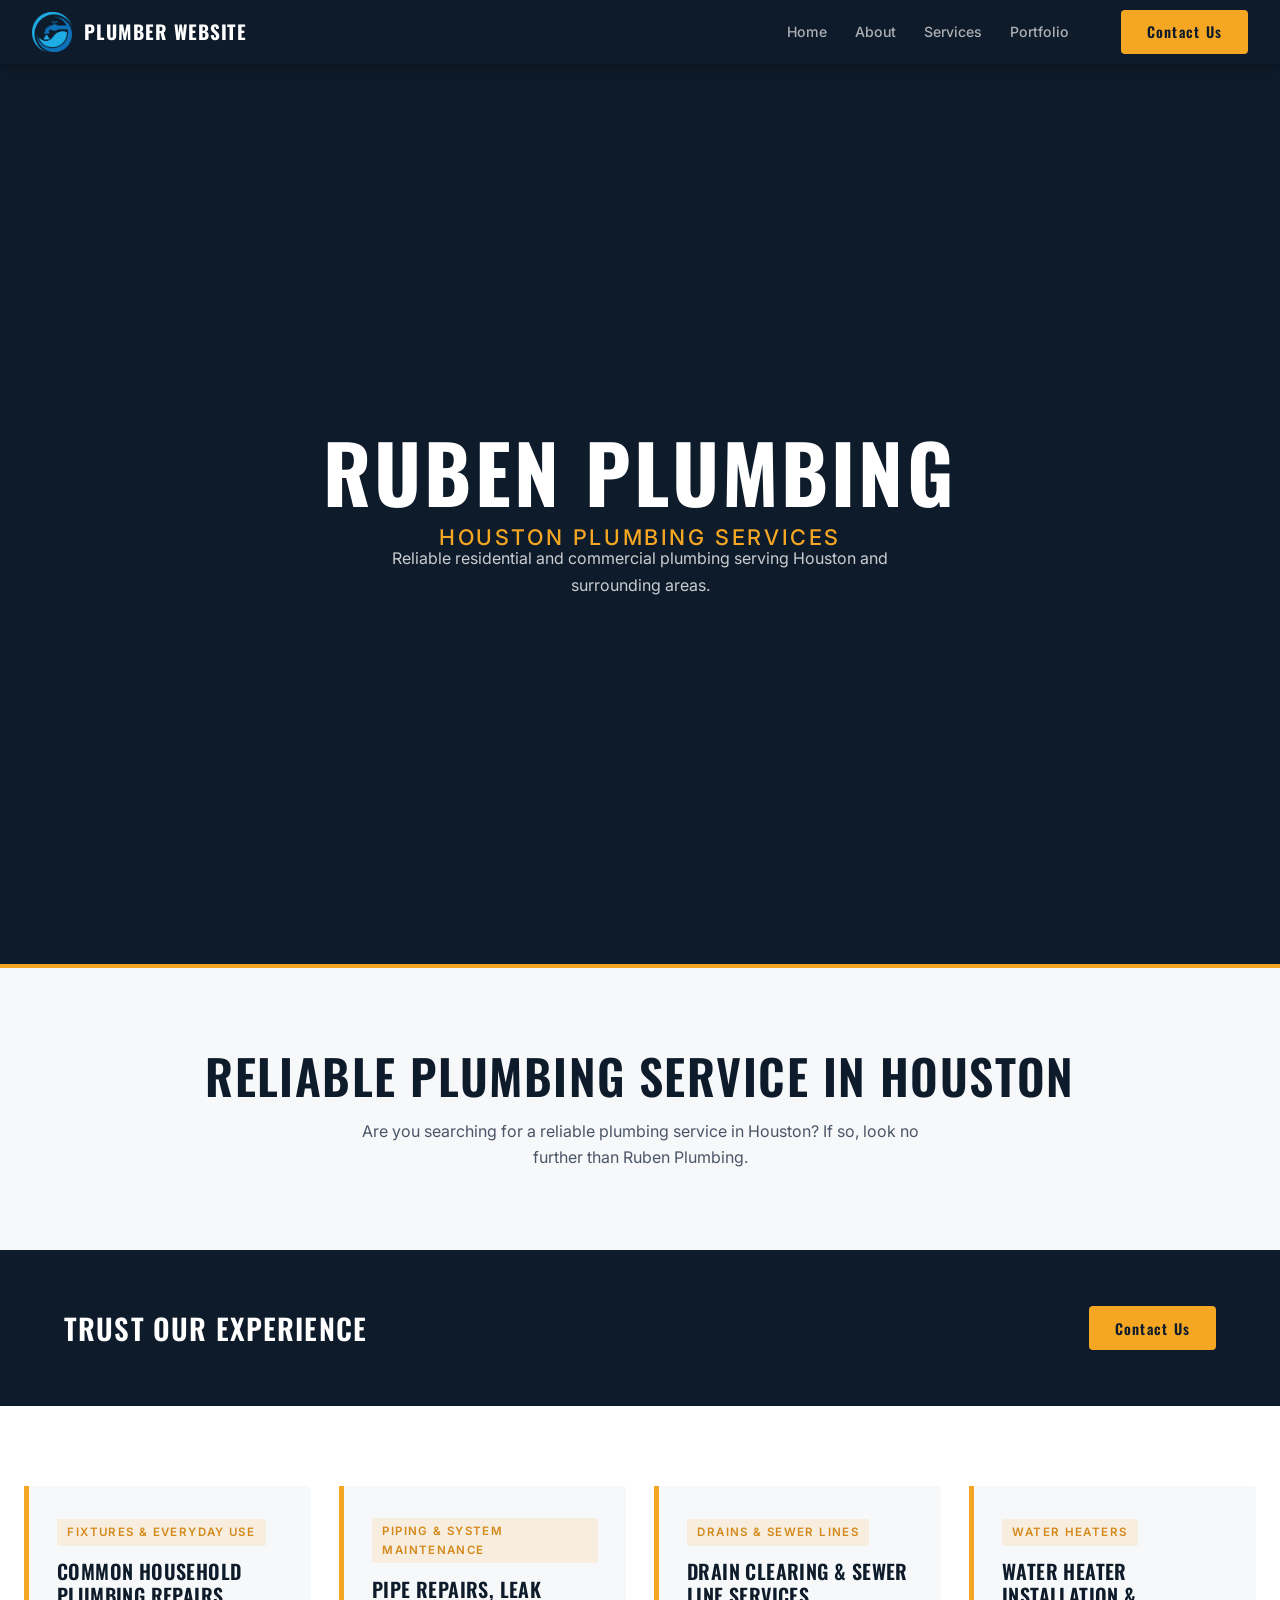
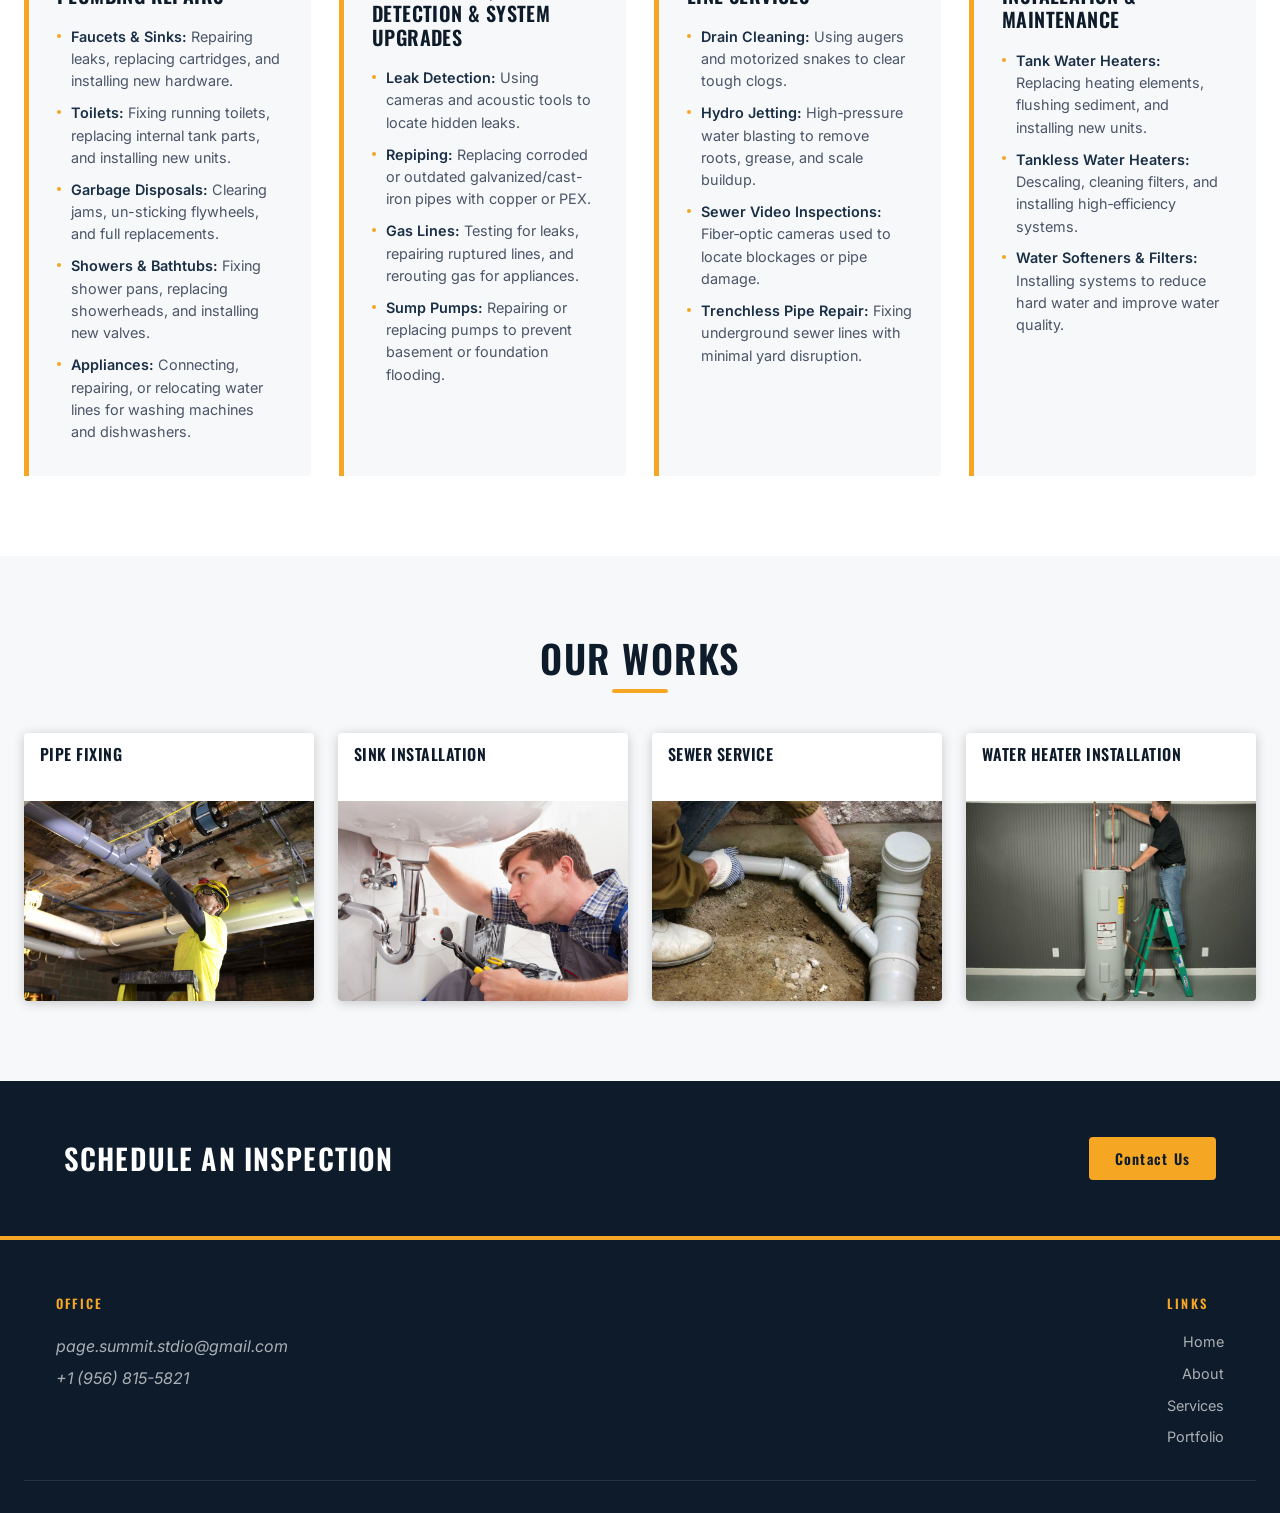
==== index.html @ 59fcc461 "Finalized demo" ====
<!DOCTYPE html>
<html lang="en-US">
  <head>
    <title>Plumbing Website</title>
    <link rel="icon" type="image/x-icon" href="/Resources/images/plumbing_website_logo/plumbing-logo.png">
    <link rel="stylesheet" type="text/css" href="/Resources/css/style.css"/>
    <meta charset="UTF-8"/>
    <meta name="viewport" content="width=device-width, initial-scale=1.0"/>
    <meta name="description" content="A plumber with years of experience capable of getting lots of jobs done.">
    <meta name="author" content="Page Summit"/>
    <meta name="keywords" content="Business, Construction, Plumbing, Repair, Maintenance, Remodeling, Issues, Tools, Handyman, Houston, Texas, United States">
  </head>

  <body>
    <!-- Include a Spanish language change at the top of the page. -->
    <header class="nav-bar">
      <a href="/" class="left-nav">
        <img src="/Resources/images/plumbing_website_logo/plumbing-logo.png" id="logo" alt="Plumber Website Logo"/>
        <strong class="page-title">Plumber Website</strong>
      </a>

      <nav class="nav-container" id="nav-menu">
        <ul class="center-nav">
          <li class="nav-links"><a href="/#home">Home</a></li>
          <li class="nav-links"><a href="/#about">About</a></li>
          <li class="nav-links"><a href="/#services">Services</a></li>
          <li class="nav-links"><a href="/#portfolio">Portfolio</a></li>
        </ul>

        <div class="right-nav">
          <a href="/templates/contact.html" class="contact-button" target="_blank">Contact Us</a>
        </div>
      </nav>
      
      <button id="phone-nav-btn">☰</button>
    </header>

    <div id="home"></div>

    <main>
      <section class="hero-title-section" id="home">
        <div class="hero-title-section-wrap">
          <h1>RUBEN PLUMBING</h1>
          <h2>Houston Plumbing Services</h2>
          <p>Reliable residential and commercial plumbing serving Houston and surrounding areas.</p>
        </div>
      </section>

      <section class="appeal-section" id="about">
        <div class="appeal-section-wrap">
          <h2>Reliable Plumbing Service in Houston</h2>
          <p>Are you searching for a reliable plumbing service in Houston? If so, look no further than Ruben Plumbing.</p>
        </div>
      </section>

      <section class="contact-section">
        <div class="contact-section-wrap">
          <h3>Trust Our Experience</h3>
          <a href="/templates/contact.html" class="contact-button" target="_blank">Contact Us</a>
        </div>
      </section>

      <section class="services-section" id="services">
        <div class="services-section-wrap">
          <section class="service-card">
            <span>Fixtures & Everyday Use</span>
            <h2>Common Household Plumbing Repairs</h2>
            <ul>
              <li><strong>Faucets & Sinks:</strong> Repairing leaks, replacing cartridges, and installing new hardware.</li>
              <li><strong>Toilets:</strong> Fixing running toilets, replacing internal tank parts, and installing new units.</li>
              <li><strong>Garbage Disposals:</strong> Clearing jams, un-sticking flywheels, and full replacements.</li>
              <li><strong>Showers & Bathtubs:</strong> Fixing shower pans, replacing showerheads, and installing new valves.</li>
              <li><strong>Appliances:</strong> Connecting, repairing, or relocating water lines for washing machines and dishwashers.</li>
            </ul>
          </section>

          <section class="service-card">
            <span>Piping & System Maintenance</span>
            <h2>Pipe Repairs, Leak Detection & System Upgrades</h2>
            <ul>
              <li><strong>Leak Detection:</strong> Using cameras and acoustic tools to locate hidden leaks.</li>
              <li><strong>Repiping:</strong> Replacing corroded or outdated galvanized/cast-iron pipes with copper or PEX.</li>
              <li><strong>Gas Lines:</strong> Testing for leaks, repairing ruptured lines, and rerouting gas for appliances.</li>
              <li><strong>Sump Pumps:</strong> Repairing or replacing pumps to prevent basement or foundation flooding.</li>
            </ul>
          </section>

          <section class="service-card">
            <span>Drains & Sewer Lines</span>
            <h2>Drain Clearing & Sewer Line Services</h2>
            <ul>
              <li><strong>Drain Cleaning:</strong> Using augers and motorized snakes to clear tough clogs.</li>
              <li><strong>Hydro Jetting:</strong> High‑pressure water blasting to remove roots, grease, and scale buildup.</li>
              <li><strong>Sewer Video Inspections:</strong> Fiber‑optic cameras used to locate blockages or pipe damage.</li>
              <li><strong>Trenchless Pipe Repair:</strong> Fixing underground sewer lines with minimal yard disruption.</li>
            </ul>
          </section>

          <section class="service-card">
            <span>Water Heaters</span>
            <h2>Water Heater Installation & Maintenance</h2>
            <ul>
              <li><strong>Tank Water Heaters:</strong> Replacing heating elements, flushing sediment, and installing new units.</li>
              <li><strong>Tankless Water Heaters:</strong> Descaling, cleaning filters, and installing high‑efficiency systems.</li>
              <li><strong>Water Softeners & Filters:</strong> Installing systems to reduce hard water and improve water quality.</li>
            </ul>
          </section>
        </div>
      </section>

      <section class="portfolio-section" id="portfolio">
        <div class="portfolio-section-wrap">
          <!-- Images and Descriptions to to added-->
          <h2>Our Works</h2>
          <section class="work-card">
            <div>
              <h3>Pipe Fixing</h3>
              <p></p>
              <img src="/Resources/images/works/pipe_fixing.jpg">
            </div>

            <div>
              <h3>Sink Installation</h3>
              <p></p>
              <img src="/Resources/images/works/sink_installation.png">
            </div>
            
            <div>
              <h3>Sewer Service</h3>
              <p></p>
              <img src="/Resources/images/works/sewer-service.png">
            </div>

            <div>
              <h3>Water Heater Installation</h3>
              <p></p>
              <img src="/Resources/images/works/water-heater-installation.png">
            </div>
          </section>
        </div>
      </section>

      <section class="contact-section">
        <div class="contact-section-wrap">
          <h3>Schedule an inspection</h3>
          <a href="/templates/contact.html" class="contact-button" target="_blank">Contact Us</a>
        </div>
      </section>
    </main>

    <footer class="footer-section"> <!-- Styles: width (viewport), background color, or border.-->
      <div class="footer-wrap"> <!-- Used strictly for layout (text, links, logos)-->
        <section class="office-footer-section">
          <div class="office-footer-section-wrap">
            <h4>Office</h4>
            <address>
              <a href="mailto:page.summit.stdio@gmail.com">page.summit.stdio@gmail.com</a><br />
              <a href="tel:+19568155821">+1 (956) 815-5821</a>
            </address>
          </div>
        </section>
        
        <section class="links-footer-section">
          <div class="links-footer-section-wrap">
            <h4>Links</h4>
            <ul>
              <li class="nav-links"><a href="/#home">Home</a></li>
              <li class="nav-links"><a href="/#about">About</a></li>
              <li class="nav-links"><a href="/#services">Services</a></li>
              <li class="nav-links"><a href="/#portfolio">Portfolio</a></li>
            </ul>
          </div>
        </section>
      </div>
    </footer>
    <script src="/Resources/js/script.js"></script>
  </body>
</html>
---- Resources/css/style.css ----
@import url('https://fonts.googleapis.com/css2?family=Oswald:wght@400;600;700&family=Inter:wght@400;500;600&display=swap');

*, *::before, *::after {
  box-sizing: border-box;
  margin: 0;
  padding: 0;
}

:root {
    --navy:       rgba(13, 27, 42, 1);
    --navy-mid:   rgba(26, 47, 69, 1);
    --amber:      rgba(245, 166, 35, 1);
    --amber-dark: rgba(212, 137, 26, 1);
    --slate:      rgba(74, 85, 104, 1);
    --slate-light:rgba(113, 128, 150, 1);
    --ash:        rgba(247, 248, 250, 1);
    --white:      rgba(255, 255, 255, 1);
    --border:     rgba(226, 232, 240, 1);
    
    --font-display: 'Oswald', sans-serif;
    --font-body:    'Inter', sans-serif;

    --section-pad: 5rem 1.5rem;
    --max-w: 1400px;

    --radius: 4px;

    /* Font Size*/
    --fs-h2: clamp(2rem, 4vw, 3rem);
    --fs-h3: 1.75rem;
    --fs-h4: 1.5rem;
    --fs-h5: 1.25rem;
    --fs-h6: 1rem;
    --fs-p: 1rem;
    --fs-small-text: 0.875rem;

    /*Font Weight*/
    --fw-regular: 400;
    --fw-medium: 500;
    --fw-semibold: 600;
    --fw-bold: 700;
    
    /*Line Heights*/
    --lh-body: 1.6;
    --lh-h1: 1.1;
    --lh-h2: 1.15;
    --lh-h3: 1.2;
    --lh-h4: 1.25;
    --lh-h5: 1.3;
    --lh-h6: 1.4;
    --lh-p: 1.6; 

    --logo-w: 2.5rem;
    --logo-h: 2.5rem;
}

/*
width: 100%;
max-width: 1200px;
*/

html {
    scroll-behavior: smooth;
}

body {
    font-family: var(--font-body);
    color: var(--slate);
    background: var(--white);
    line-height: var(--lh-body);
    -webkit-font-smoothing: antialiased;
}

img { 
    display: block; 
    max-width: 100%; 
}

a {
    text-decoration: none; 
    color: inherit; 
}

.inner {
  max-width: var(--max-w);
  margin: 0 auto;
  padding: 0 1.5rem;
}

.contact-button {
    display: inline-block;
    background-color: var(--amber);
    color: var(--navy);
    font-family: var(--font-display);
    font-size: 0.9rem;
    font-weight: 600;
    letter-spacing: 0.08rem;
    text-transform: capitalize;
    padding: 0.65rem 1.6rem;
    border-radius: var(--radius);
    transition: background 0.2s, transform 0.15s;
}

.contact-button:hover {
    background: var(--amber-dark);
    transform: translateY(-1px);
}

h1 {
    line-height: var(--lh-h1);
}

h2 {
    font-size: var(--fs-h2);
    line-height: var(--lh-h2);
}

h3 {
    font-size: var(--fs-h3);
    line-height: var(--lh-h3);
}

h4 {
    font-size: var(--fs-h4);
    line-height: var(--lh-h4);
}

h5 {
    font-size: var(--fs-h5);
    line-height: var(--lh-h5);
}

h6 {
    font-size: var(--fs-h6);
    line-height: var(--lh-h6);
}

p {
    margin-right: 0;
    font-size: var(--fs-p);
    line-height: var(--lh-p);
    max-width: 65ch;
}

.hero-title-section, .appeal-section, .contact-section, .services-section, .portfolio-section, .footer-section {
    width: 100%;
}

/* Navigation Bar */
.nav-bar {
    position: sticky;
    top: 0;
    z-index: 100;
    background: var(--navy);
    display: flex;
    align-items: center;
    justify-content: space-between;
    padding: 0 2rem;
    height: 4rem;
    box-shadow: 0 2px 12px rgba(0,0,0,0.35);
}

.left-nav {
    display: flex;
    align-items: center;
    gap: 0.25rem;
}

#logo {
    width: var(--logo-w); 
    height: var(--logo-h);
    margin-right: 0.5rem;
}

.page-title {
    font-family: var(--font-display);
    font-size: 1.2rem;
    color: var(--white);
    letter-spacing: 0.05em;
    text-transform: uppercase;
}

.nav-container {
    display: flex;
    align-items: center;
    gap: 2.5rem;
}

.center-nav {
    display: flex;
    gap: 0.25rem;
    list-style: none;
}

.center-nav .nav-links a {
    font-family: var(--font-body);
    font-size: 0.88rem;
    font-weight: 500;
    color: rgba(225,225,225,0.75);
    padding: 0.4rem 0.75rem;
    border-radius: var(--radius);
    transition: color 0.18s, background 0.18s;
}

.center-nav .nav-links a:hover {
    color: var(--white);
    background: rgba(255,255,255,0.08);
}

#phone-nav-btn {
    display: none;
    width: var(--logo-w); 
    height: var(--logo-h);
    background: var(--amber);
    align-content: center;
    color: var(--navy);
    font-size: 1.5rem;
    font-weight: 600;
    border: none;
    border-radius: 20px;
    cursor: pointer;
}

.right-nav {
    display: flex;
    align-items: center;
    margin-right: 0;
}

/* Footer */
.footer-section {
    border-top: 4px solid var(--amber);
    background: var(--navy);
    padding: 3.5rem 1.5rem 2rem;
}

.footer-wrap {
    max-width: var(--max-w);
    margin: 0 auto;
    display: flex;
    gap: 3rem;
    flex-wrap: wrap;
    justify-content: space-between;
    padding-bottom: 2rem;
    padding-left: 2rem;
    padding-right: 2rem;
    border-bottom: 1px solid rgba(255,255,255,0.1);
}

.footer-wrap h4 {
    font-family: var(--font-display);
    font-size: 0.8rem;
    font-weight: 600;
    letter-spacing: 0.14rem;
    text-transform: uppercase;
    color: var(--amber);
    margin-bottom: 1.1rem;
}

.office-footer-section-wrap ul, 
.links-footer-section-wrap ul {
    list-style-type: none;
    display: flex;
    flex-direction: column;
    gap: 0.55rem;
}

.office-footer-section-wrap li,
.links-footer-section-wrap li {
    font-size: 0.9rem;
    color: rgba(255,255,255,0.65);
}

.office-footer-section-wrap a,
.links-footer-section-wrap a {
    color: rgba(255,255,255,0.65);
    transition: color 0.18s;
}


.office-footer-section-wrap a {
    line-height: 2rem;
}

.links-footer-section-wrap a {
    float: right;
}

.office-footer-section-wrap a:hover,
.links-footer-section-wrap a:hover {
    color: var(--amber);
}

#home {
    margin: 0;
    padding: 0;
}

/* Hero  */
.hero-title-section {
    background: linear-gradient(to bottom, rgba(13,27,42,0.82) 0%, rgba(13,27,42,0.65) 100%);
    background-color: var(--navy);
    min-height:100dvh;
    display: flex;
    align-items: center;
    justify-content: center;
    text-align: center;
    padding: 6rem 1.5rem;
}

.hero-title-section-wrap{
    max-width: 720px;
}

.hero-title-section-wrap h1 {
    font-family: var(--font-display);
    font-size: clamp(2.8rem, 7vw, 5rem);
    font-weight: 700;
    color: var(--white);
    letter-spacing: 0.04em;
    text-transform: uppercase;
    line-height: 1.05;
    padding-bottom: 1rem;
}

.hero-title-section-wrap h2 {
    font-family: var(--font-body);
    font-size: clamp(1rem, 2.5vw, 1.35rem);
    font-weight: 500;
    color: var(--amber);
    letter-spacing: 0.12em;
    text-transform: uppercase;
    line-height: 0.75;
}

.hero-title-section-wrap p {
    font-size: var(--fs-p);
    color: rgba(255,255,255,0.78);
    margin-top: 0;
    max-width: 540px;
    margin-left: auto;
    margin-right: auto;
    line-height: 1.7;
}

/* Appeal Section / About Section */

.appeal-section {
    background: var(--ash);
    padding: var(--section-pad);
    border-top: 4px solid var(--amber);
}

.appeal-section-wrap {
    max-width: var(--max-w);
    margin: 0 auto;
    text-align: center;
}

.appeal-section-wrap h2 {
    margin: 0;
    padding: 0;
    font-family: var(--font-display);
    font-size: var(--fs-h2);
    font-weight: 600;
    color: var(--navy);
    letter-spacing: 0.03em;
    text-transform: uppercase;
    margin-bottom: 1rem;
}

.appeal-section-wrap p {
    font-size: var(--fs-p);
    color: var(--slate);
    max-width: 600px;
    margin: 0 auto;
}

/* Contact Section */
.contact-section {
    background: var(--navy);
    padding: 3.5rem 4rem;
}

.contact-section-wrap {
    max-width: var(--max-w);
    margin: 0 auto;
    display: flex;
    align-items: center;
    justify-content: space-between;
    gap: 1.5rem;
    flex-wrap: wrap;
}


.contact-section-wrap h3 {
    padding: 0;
    margin: 0;
    font-family: var(--font-display);
    font-size: clamp(1.2rem, 3vw, 1.8rem);
    font-weight: 600;
    color: var(--white);
    letter-spacing: 0.04em;
    text-transform: uppercase;
}

/* Services Section */
.services-section {
    background: var(--white);
    padding: var(--section-pad);
}

.services-section-wrap {
    max-width: var(--max-w);
    margin: 0 auto;
    display: grid;
    grid-template-columns: repeat(auto-fit, minmax(280px, 1fr));
    gap: 1.75rem;
}

/* Signature element: copper-pipe amber left border on each card */
.service-card {
    background: var(--ash);
    border-left: 5px solid var(--amber);
    border-radius: 0 var(--radius) var(--radius) 0;
    padding: 2rem 1.75rem;
    transition: box-shadow 0.2s, transform 0.2s;
}

.service-card:hover {
    box-shadow: 0 8px 28px rgba(13,27,42,0.12);
    transform: translateY(-3px);
}

.service-card > span {
    display: inline-block;
    font-family: var(--font-body);
    font-size: 0.72rem;
    font-weight: 600;
    letter-spacing: 0.12em;
    text-transform: uppercase;
    color: var(--amber-dark);
    background: rgba(245,166,35,0.12);
    padding: 0.25rem 0.65rem;
    border-radius: 2px;
    margin-bottom: 0.85rem;
}

.service-card h2 {
    font-family: var(--font-display);
    font-size: 1.25rem;
    font-weight: 600;
    color: var(--navy);
    letter-spacing: 0.02em;
    line-height: 1.2;
    margin-bottom: 1.15rem;
    text-transform: uppercase;
}

.service-card ul {
    display: flex;
    flex-direction: column;
    gap: 0.6rem;
    list-style: none;
}

.service-card ul li {
    font-size: 0.9rem;
    color: var(--slate);
    padding-left: 0.9rem;
    position: relative;
    line-height: 1.55;
}

.service-card ul li::before {
    content: '';
    position: absolute;
    left: 0;
    top: 0.55em;
    width: 4px;
    height: 4px;
    background: var(--amber);
    border-radius: 50%;
}

.service-card ul li strong {
    color: var(--navy-mid);
    font-weight: 600;
}

/* Portfolio Section */
.portfolio-section {
    background: var(--ash);
    padding: var(--section-pad);
}

.portfolio-section-wrap {
    max-width: var(--max-w);
    margin: 0 auto;
}

.portfolio-section-wrap h2 {
    font-family: var(--font-display);
    font-size: clamp(1.6rem, 4vw, 2.4rem);
    font-weight: 600;
    color: var(--navy);
    letter-spacing: 0.04em;
    text-transform: uppercase;
    text-align: center;
    margin-bottom: 2.5rem;
    position: relative;
}

.portfolio-section-wrap h2::after {
    content: '';
    display: block;
    width: 56px;
    height: 4px;
    background: var(--amber);
    margin: 0.6rem auto 0;
    border-radius: 2px;
}

.portfolio-section-wrap section {
    display: grid;
    grid-template-columns: repeat(auto-fill, minmax(280px, 1fr));
    gap: 1.5rem;
}

.portfolio-section-wrap section > div {
    background: var(--white);
    border-radius: var(--radius);
    overflow: hidden;
    box-shadow: 0 2px 12px rgba(0,0,0,0.20);
}

.portfolio-section-wrap section > div img {
    width: 100%;
    height: 200px;
    object-fit: cover;
}

.portfolio-section-wrap section > div h3,
.portfolio-section-wrap section > div p {
    padding: 0.75rem 1rem;
}

.portfolio-section-wrap section > div h3 {
    font-family: var(--font-display);
    font-size: 1rem;
    color: var(--navy);
    font-weight: 600;
    text-transform: uppercase;
    letter-spacing: 0.03em;
}

.portfolio-section-wrap section > p{
    font-size: 0.88rem;
    color: var(--slate);
    padding-top: 0;
}

/* ===========================
        CONTACT PAGE 
    ========================== */

/* Page Layout */

.contact-page {
    min-height: calc(100vh - 64px);
    background: var(--ash);
    padding: 3rem 1.5rem 5rem;
}

.contact-page > a {
    display: inline-flex;
    align-items: center;
    gap: 0.4rem;
    font-size: 0.85rem;
    font-weight: 500;
    color: var(--slate);
    margin-bottom: 2rem;
    transition: color 0.18s;
}

.contact-page > a::before {
    content: '←';
    font-size: 1rem;
}

.contact-page > a:hover {
    color: var(--amber-dark);
}

/* Form Card */

.contact-page > section:last-child {
    max-width: 680px;
    margin: 0 auto;
    background: var(--white);
    border-radius: var(--radius);
    border-top: 5px solid var(--amber);
    box-shadow: 0 4px 24px rgba(13, 27, 42, 0.1);
    padding: 2.5rem 2.75rem;
}

/* Form Global */
form {
    display: flex;
    flex-direction: column;
    gap: 0;
}

form br {
    display: none;
}

/* Section groups inside form */
.personal-info,
.contact-info,
.service-address, 
.issue-description {
    display: flex;
    flex-direction: column;
    gap: 0.5rem;
    padding-bottom: 2rem;
    margin-bottom: 2rem;
    border-bottom: 1px solid var(--border);
}

.issue-description {
    border-bottom: none;
    margin-bottom: 0;
}

.personal-info h3,
.contact-info h3,
.service-address h3 {
    font-family: var(--font-display);
    font-size: 0.78rem;
    font-weight: 600;
    letter-spacing: 0.13em;
    text-transform: uppercase;
    color: var(--amber-dark);
    margin-bottom: 0.65rem;
}

/* Labels */
label {
    font-size: 0.85rem;
    font-weight: 600;
    color: var(--navy);
    margin-top: 0.9rem;
    display: block;
}

.personal-info label:first-of-type, 
.contact-info label:first-of-type,
.service-address label:first-of-type,
.issue-description label {
    margin-top: 0;
}

/* Text / tel / email inputs */
input[type="text"],
input[type="tel"],
input[type="email"] {
    display: block;
    width: 100%;
    padding: 0.6rem 0.85rem;
    margin-top: 0.3rem;
    font-family: var(--font-body);
    font-size: 0.92rem;
    color: var(--navy);
    background: var(--ash);
    border: 1.5px solid var(--border);
    border-radius: var(--radius);
    outline: none;
    transition: border-color 0.18s, box-shadow 0.18s;
}

input[type="text"]:focus,
input[type="tel"]:focus,
input[type="email"]:focus {
    border-color: var(--amber);
    box-shadow: 0 0 0 3px rgba(245, 166, 35, 0.18);
    background: var(--white);
}

input[type="text"]::placeholder,
input[type="tel"]::placeholder,
input[type="email"]::placeholder {
    color: var(--slate-light);
}

/* Fieldset / radio group */
fieldset {
    border: 1.5px solid var(--border);
    border-radius: var(--radius);
    padding: 0.9rem 1rem;
    margin-top: 0.9rem;
    display: flex;
    flex-wrap: wrap;
    align-items: center;
    gap: 0.5rem 1.25rem;
}

legend {
    font-size: 0.82rem;
    font-weight: 600;
    color: var(--navy);
    padding: 0 0.4rem;
    letter-spacing: 0.02em;
}

fieldset label {
    font-weight: 500;
    color: var(--slate);
    margin-top: 0;
    cursor: pointer;
    display: inline;
    margin-right: 2rem;
}

input[type="radio"] {
    accent-color: var(--amber);
    width: 15px;
    height: 15px;
    cursor: pointer;
    vertical-align: middle;
    margin-right: 0.2rem;
}

/* Textarea */
textarea {   
    display: block;
    width: 100%;
    padding: 0.7rem 0.85rem;
    margin-top: 0.3rem;
    font-family: var(--font-body);
    font-size: 0.92rem;
    color: var(--navy);
    background: var(--ash);
    border: 1.5px solid var(--border);
    border-radius: var(--radius);
    resize: vertical;
    outline: none;
    transition: border-color 0.18s, box-shadpw 0.18s;
    line-height: 1.6;
}

textarea:focus {
    border-color: var(--amber);
    box-shadow: 0 0 0 3px rgba(245, 166, 35, 0.16);
    background: var(--white);
}

textarea::placeholder {
    color: var(--slate-light);
}

/* Submit Button */
#submit-btn {
    align-self: flex-start;
    margin-top: 2rem;
    background: var(--amber);
    color: var(--navy);
    font-family: var(--font-display);
    font-size: 0.92rem;
    font-weight: 600;
    letter-spacing: 0.09em;
    text-transform: uppercase;
    padding: 0.75rem 2rem;
    border: none;
    border-radius: var(--radius);
    cursor: pointer;
    transition: background 0.2s, transform 0.15s;
}

#submit-btn:hover {
    background: var(--amber-dark);
    transform: translateY(-1px);
}

#submit-btn:active {   
    transform: translateY(0);
}

/* ==================== 
        Responsive 
    ==================== */

/* Home Page Responsive */
@media (max-width: 768px) {
    /*
    .nav-bar {
        padding: 0 1rem;
        height: auto;
        flex-wrap: wrap;
        padding-top: 0.75rem;
        padding-bottom: 0.75rem;
        gap: 0.5rem;
    }

    .page-title {
        display: none;
    }

    .nav-container {
        flex-wrap: wrap;
        gap: 0.75rem;
    }

    .center-nav {
        gap: 0;
    }
    */

    #phone-nav-btn {
        display: block;
    }

    #nav-menu {
        display: none;
        position: absolute;
        top: 100%;
        left: 0;
        width: 100%;
        background: var(--navy);
    }

    #nav-menu.active {
        display: flex;
        flex-direction: column;
    }

    .center-nav {
        flex-direction: column;
        align-items: center;
        gap: 1rem;
        padding: 2rem 0;
    }

    .right-nav {
        margin-bottom: 1.5rem;
    }

    .hero-title-section {
        min-height: 420px;
        padding: 4rem 1.25rem;
    }

    .contact-section-wrap {
        flex-direction: column;
        text-align: center;
    }

    .services-section-wrap {
        grid-template-columns: 1fr;
    }
 
    .links-footer-section-wrap a {
    float: none;
}
}

@media (prefers-reduced-motion: reduce) {
    html {
        scroll-behavior: auto;
    }

    *, *::before, *::after {
        transition: none !important;
        transform: none !important;
    }
}

/* Contact Page responsive */
@media (max-width: 600px) {
    .contact-page > section:last-child {
        padding: 1.75rem 1.25rem;
    }

    #submit-btn {
        width: 100%;
        text-align: center;
    }
}
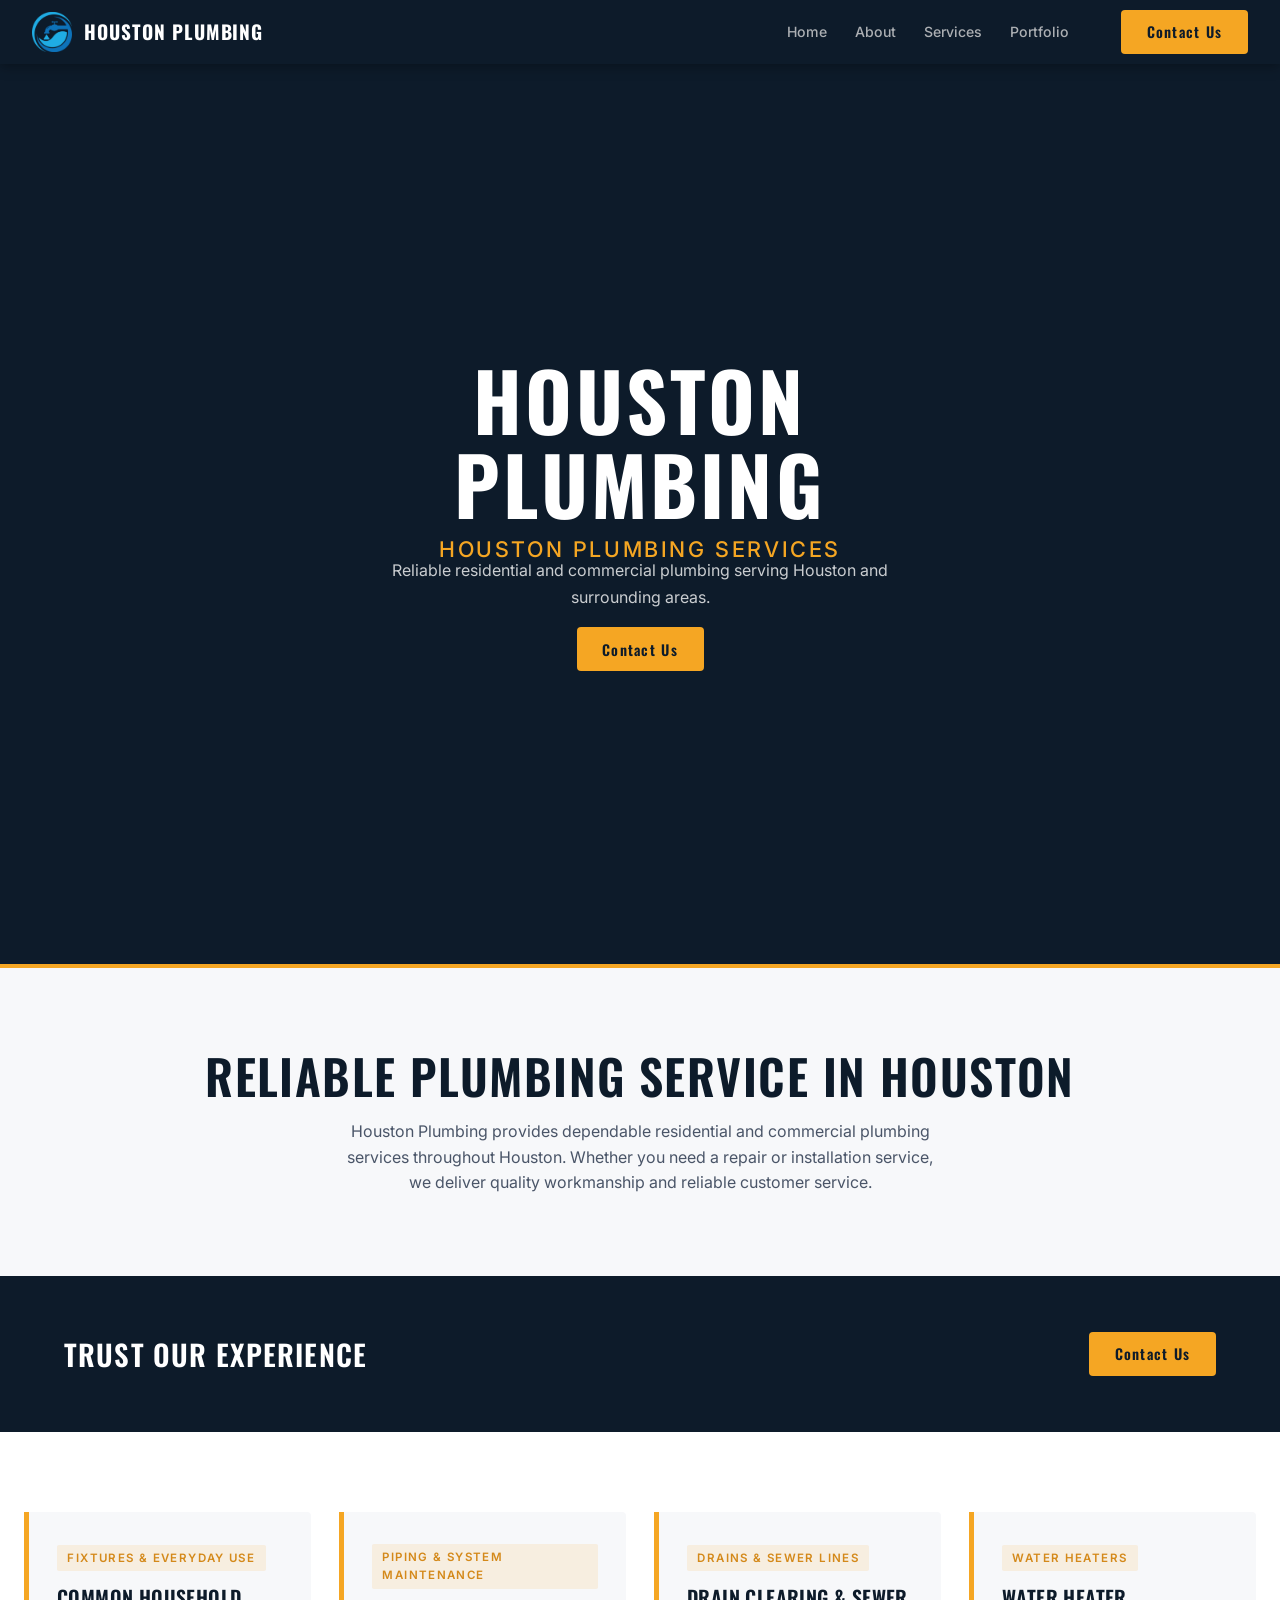
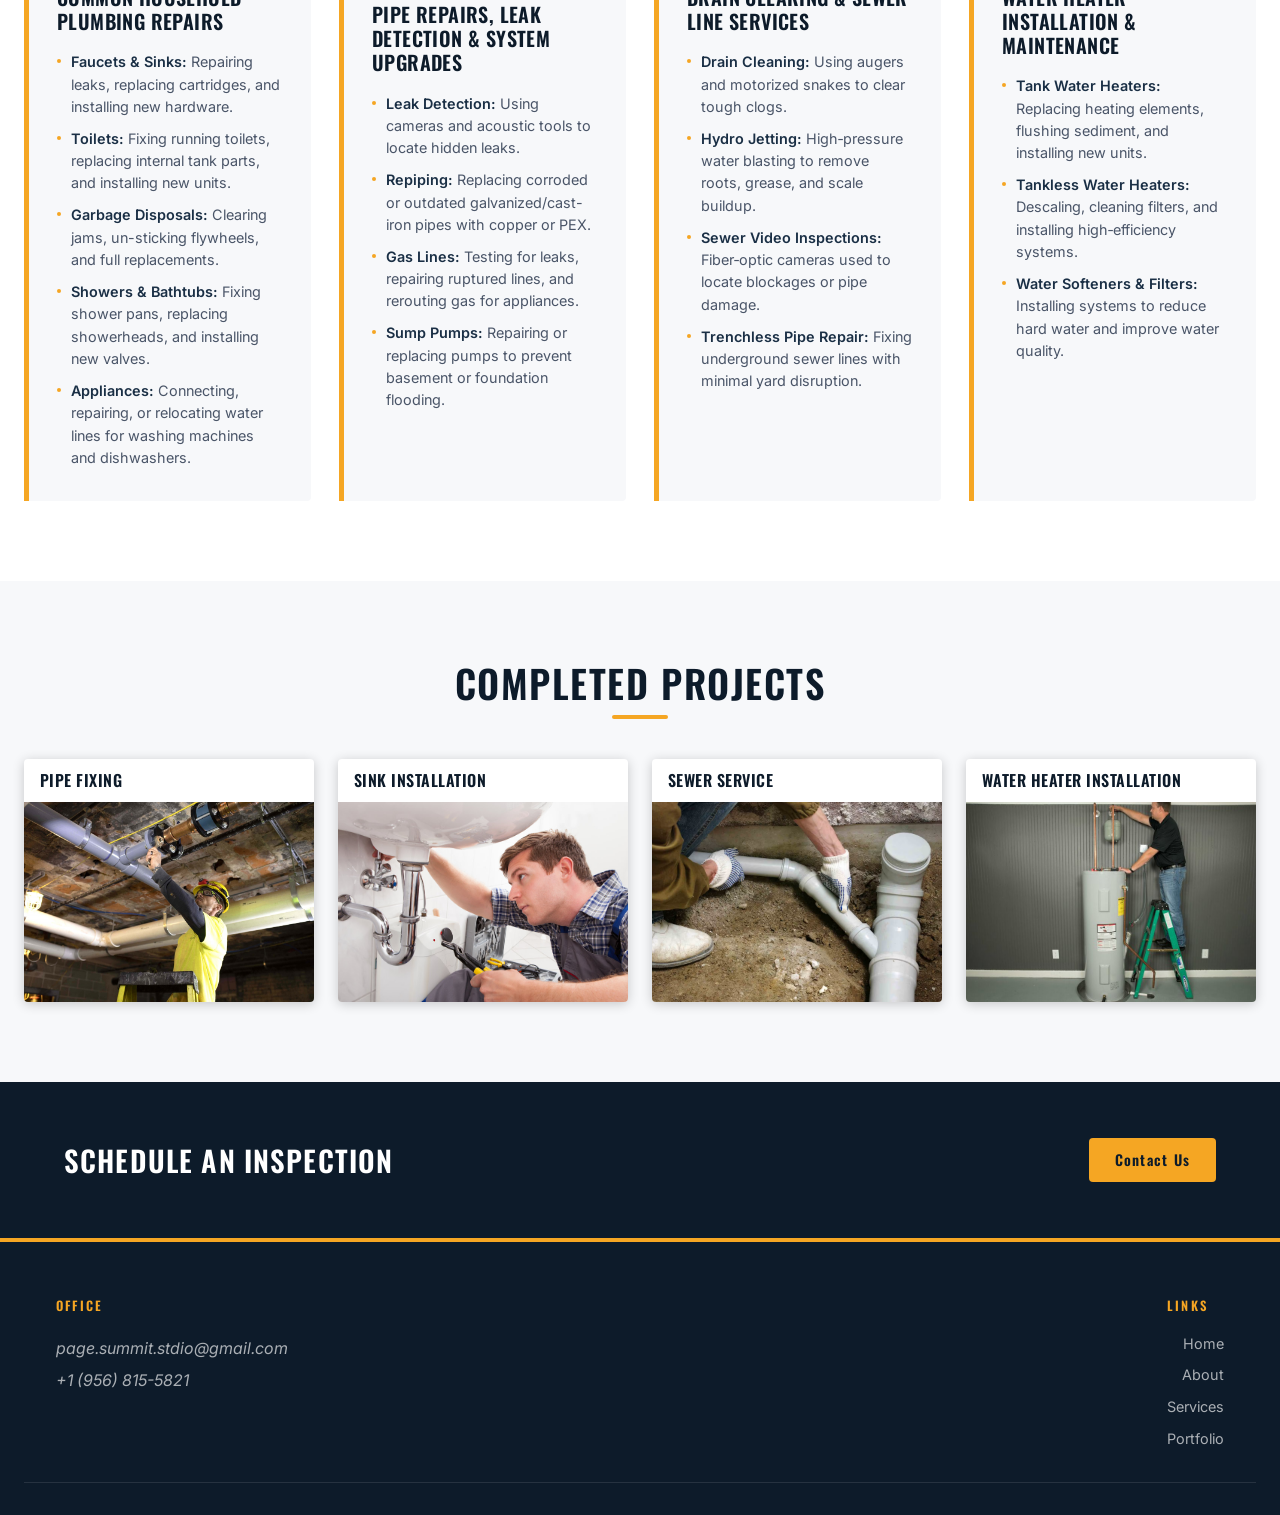
==== commit a89e2929: "Ready for GitHub push" ====
--- a/index.html
+++ b/index.html
@@ -1,9 +1,9 @@
 <!DOCTYPE html>
 <html lang="en-US">
   <head>
-    <title>Plumbing Website</title>
-    <link rel="icon" type="image/x-icon" href="/Resources/images/plumbing_website_logo/plumbing-logo.png">
-    <link rel="stylesheet" type="text/css" href="/Resources/css/style.css"/>
+    <title>Houston Plumbing</title>
+    <link rel="icon" type="image/x-icon" href="Resources/images/plumbing_website_logo/plumbing-logo.png">
+    <link rel="stylesheet" type="text/css" href="Resources/css/style.css"/>
     <meta charset="UTF-8"/>
     <meta name="viewport" content="width=device-width, initial-scale=1.0"/>
     <meta name="description" content="A plumber with years of experience capable of getting lots of jobs done.">
@@ -14,21 +14,21 @@
   <body>
     <!-- Include a Spanish language change at the top of the page. -->
     <header class="nav-bar">
-      <a href="/" class="left-nav">
-        <img src="/Resources/images/plumbing_website_logo/plumbing-logo.png" id="logo" alt="Plumber Website Logo"/>
-        <strong class="page-title">Plumber Website</strong>
+      <a href="#home" class="left-nav">
+        <img src="Resources/images/plumbing_website_logo/plumbing-logo.png" id="logo" alt="Plumber Website Logo"/>
+        <strong class="page-title">Houston Plumbing</strong>
       </a>
 
       <nav class="nav-container" id="nav-menu">
         <ul class="center-nav">
-          <li class="nav-links"><a href="/#home">Home</a></li>
-          <li class="nav-links"><a href="/#about">About</a></li>
-          <li class="nav-links"><a href="/#services">Services</a></li>
-          <li class="nav-links"><a href="/#portfolio">Portfolio</a></li>
+          <li class="nav-links"><a href="#home">Home</a></li>
+          <li class="nav-links"><a href="#about">About</a></li>
+          <li class="nav-links"><a href="#services">Services</a></li>
+          <li class="nav-links"><a href="#portfolio">Portfolio</a></li>
         </ul>
 
         <div class="right-nav">
-          <a href="/templates/contact.html" class="contact-button" target="_blank">Contact Us</a>
+          <a href="pages/contact.html" class="contact-button">Contact Us</a>
         </div>
       </nav>
       
@@ -40,23 +40,26 @@
     <main>
       <section class="hero-title-section" id="home">
         <div class="hero-title-section-wrap">
-          <h1>RUBEN PLUMBING</h1>
+          <h1>HOUSTON PLUMBING</h1>
           <h2>Houston Plumbing Services</h2>
           <p>Reliable residential and commercial plumbing serving Houston and surrounding areas.</p>
+          <a href="pages/contact.html" class="contact-button">Contact Us</a>
         </div>
       </section>
 
       <section class="appeal-section" id="about">
         <div class="appeal-section-wrap">
           <h2>Reliable Plumbing Service in Houston</h2>
-          <p>Are you searching for a reliable plumbing service in Houston? If so, look no further than Ruben Plumbing.</p>
+          <p>Houston Plumbing provides dependable residential and commercial plumbing services 
+            throughout Houston. Whether you need a repair or installation service, 
+            we deliver quality workmanship and reliable customer service.</p>
         </div>
       </section>
 
       <section class="contact-section">
         <div class="contact-section-wrap">
           <h3>Trust Our Experience</h3>
-          <a href="/templates/contact.html" class="contact-button" target="_blank">Contact Us</a>
+          <a href="pages/contact.html" class="contact-button">Contact Us</a>
         </div>
       </section>
 
@@ -111,30 +114,30 @@
       <section class="portfolio-section" id="portfolio">
         <div class="portfolio-section-wrap">
           <!-- Images and Descriptions to to added-->
-          <h2>Our Works</h2>
-          <section class="work-card">
-            <div>
+          <h2>Completed Projects</h2>
+          <section>
+            <div class="work-card">
               <h3>Pipe Fixing</h3>
-              <p></p>
-              <img src="/Resources/images/works/pipe_fixing.jpg">
+              <img src="/Resources/images/works/pipe_fixing.jpg" 
+                alt="An image of a person fixing a pipe."/>
             </div>
 
-            <div>
+            <div class="work-card">
               <h3>Sink Installation</h3>
-              <p></p>
-              <img src="/Resources/images/works/sink_installation.png">
+              <img src="/Resources/images/works/sink_installation.png"
+                alt="An image of a person installing a sink."/>
             </div>
             
-            <div>
+            <div class="work-card">
               <h3>Sewer Service</h3>
-              <p></p>
-              <img src="/Resources/images/works/sewer-service.png">
+              <img src="/Resources/images/works/sewer-service.png"
+                alt="An image of a person wixing a sewer problem."/>
             </div>
 
-            <div>
+            <div class="work-card">
               <h3>Water Heater Installation</h3>
-              <p></p>
-              <img src="/Resources/images/works/water-heater-installation.png">
+              <img src="Resources/images/works/water-heater-installation.png"
+                alt="An image of a person installing a water heater."/>
             </div>
           </section>
         </div>
@@ -143,7 +146,7 @@
       <section class="contact-section">
         <div class="contact-section-wrap">
           <h3>Schedule an inspection</h3>
-          <a href="/templates/contact.html" class="contact-button" target="_blank">Contact Us</a>
+          <a href="pages/contact.html" class="contact-button">Contact Us</a>
         </div>
       </section>
     </main>
@@ -164,15 +167,15 @@
           <div class="links-footer-section-wrap">
             <h4>Links</h4>
             <ul>
-              <li class="nav-links"><a href="/#home">Home</a></li>
-              <li class="nav-links"><a href="/#about">About</a></li>
-              <li class="nav-links"><a href="/#services">Services</a></li>
-              <li class="nav-links"><a href="/#portfolio">Portfolio</a></li>
+              <li class="nav-links"><a href="#home">Home</a></li>
+              <li class="nav-links"><a href="#about">About</a></li>
+              <li class="nav-links"><a href="#services">Services</a></li>
+              <li class="nav-links"><a href="#portfolio">Portfolio</a></li>
             </ul>
           </div>
         </section>
       </div>
     </footer>
-    <script src="/Resources/js/script.js"></script>
+    <script src="Resources/js/script.js"></script>
   </body>
 </html>
--- a/Resources/css/style.css
+++ b/Resources/css/style.css
@@ -343,6 +343,10 @@
     line-height: 1.7;
 }
 
+.hero-title-section-wrap a {
+    margin-top: 1rem;
+}
+
 /* Appeal Section / About Section */
 
 .appeal-section {
@@ -560,6 +564,10 @@
     padding-top: 0;
 }
 
+.work-card img {
+    height: 100%;
+    width: 100%;
+}
 /* ===========================
         CONTACT PAGE 
     ========================== */
@@ -745,7 +753,7 @@
     border-radius: var(--radius);
     resize: vertical;
     outline: none;
-    transition: border-color 0.18s, box-shadpw 0.18s;
+    transition: border-color 0.18s, box-shadow 0.18s;
     line-height: 1.6;
 }
 
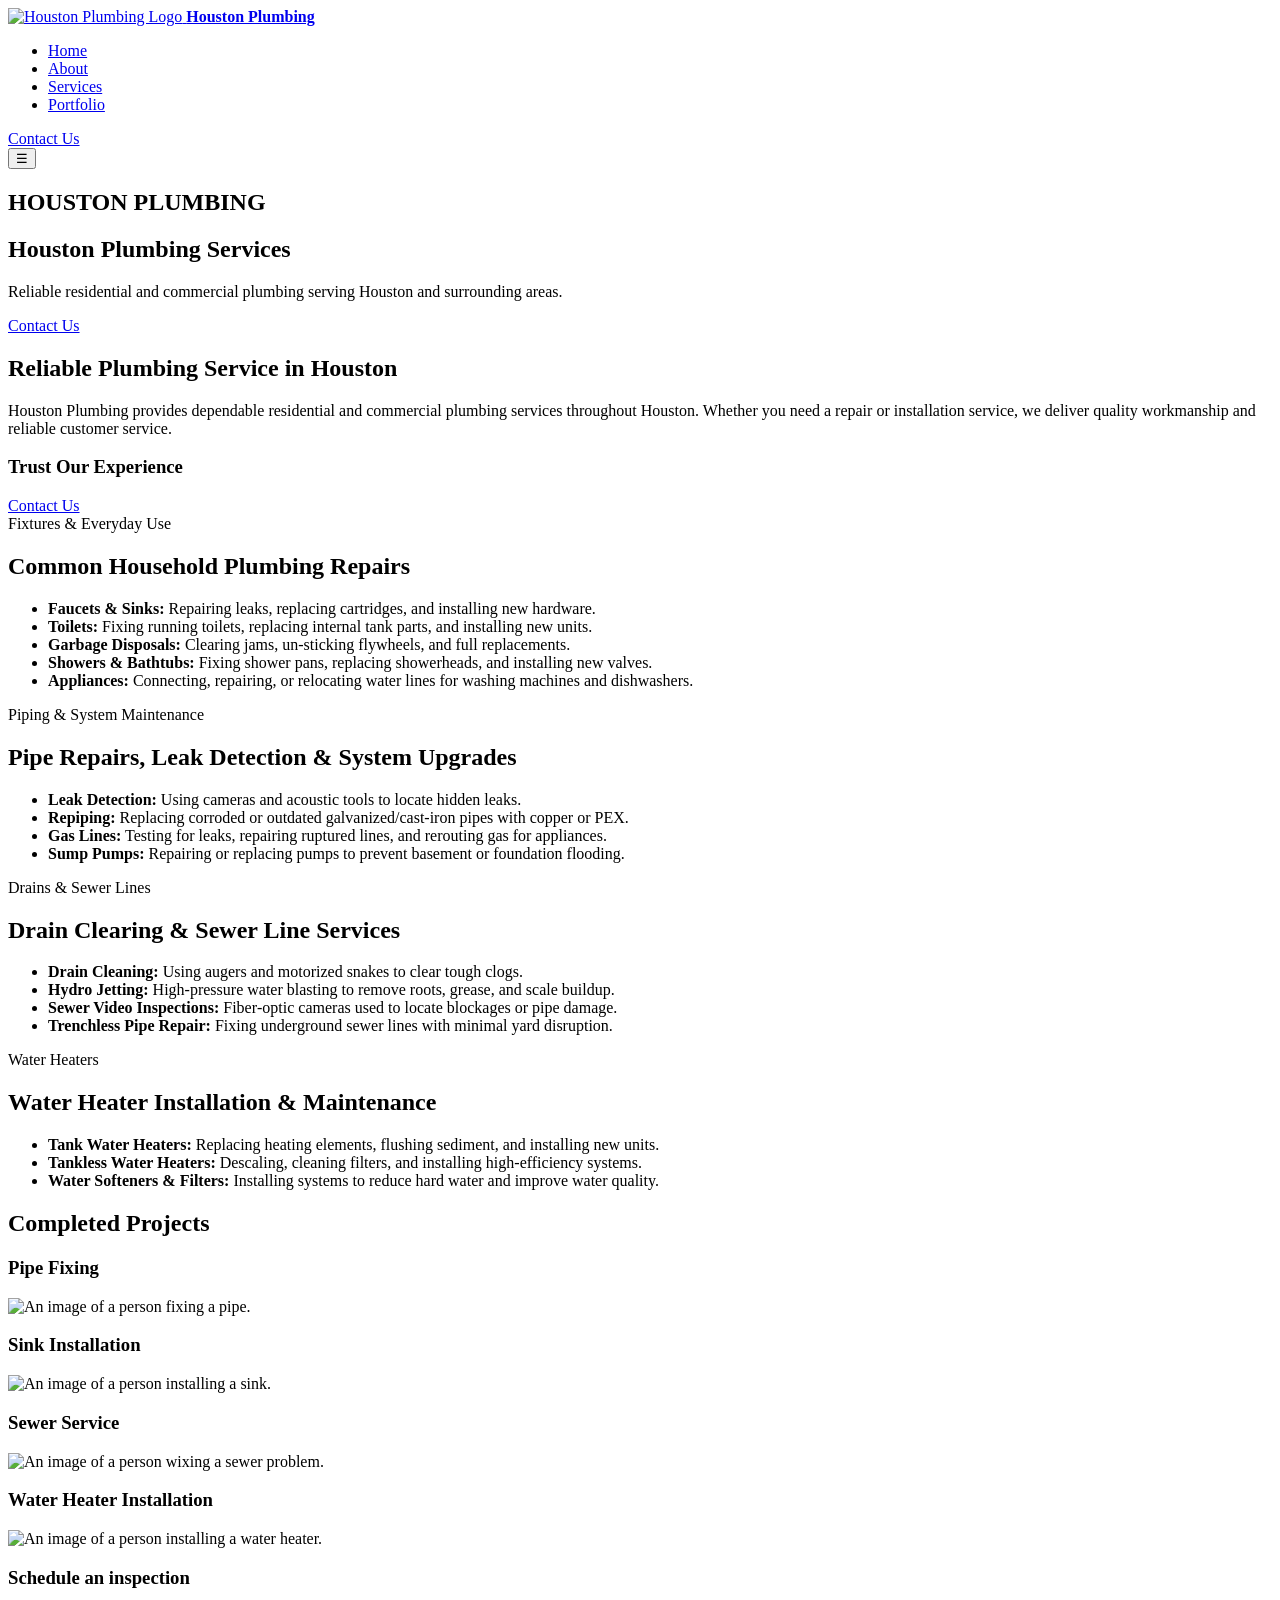
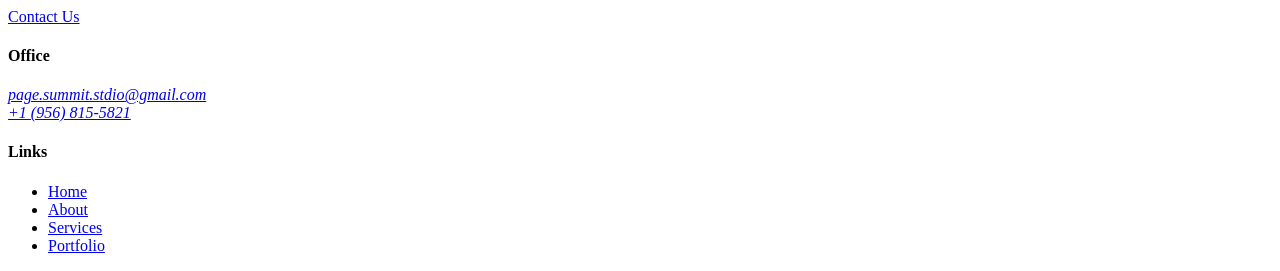
==== commit 012eb934: "Changed folder name to maintain project structure" ====
--- a/index.html
+++ b/index.html
@@ -2,8 +2,8 @@
 <html lang="en-US">
   <head>
     <title>Houston Plumbing</title>
-    <link rel="icon" type="image/x-icon" href="Resources/images/plumbing_website_logo/plumbing-logo.png">
-    <link rel="stylesheet" type="text/css" href="Resources/css/style.css"/>
+    <link rel="icon" type="image/x-icon" href="resources/images/plumbing_website_logo/plumbing-logo.png">
+    <link rel="stylesheet" type="text/css" href="resources/css/style.css"/>
     <meta charset="UTF-8"/>
     <meta name="viewport" content="width=device-width, initial-scale=1.0"/>
     <meta name="description" content="A plumber with years of experience capable of getting lots of jobs done.">
@@ -12,10 +12,9 @@
   </head>
 
   <body>
-    <!-- Include a Spanish language change at the top of the page. -->
     <header class="nav-bar">
       <a href="#home" class="left-nav">
-        <img src="Resources/images/plumbing_website_logo/plumbing-logo.png" id="logo" alt="Plumber Website Logo"/>
+        <img src="resources/images/plumbing_website_logo/plumbing-logo.png" id="logo" alt="Houston Plumbing Logo"/>
         <strong class="page-title">Houston Plumbing</strong>
       </a>
 
@@ -113,30 +112,29 @@
 
       <section class="portfolio-section" id="portfolio">
         <div class="portfolio-section-wrap">
-          <!-- Images and Descriptions to to added-->
           <h2>Completed Projects</h2>
           <section>
             <div class="work-card">
               <h3>Pipe Fixing</h3>
-              <img src="/Resources/images/works/pipe_fixing.jpg" 
+              <img src="resources/images/works/pipe_fixing.jpg" 
                 alt="An image of a person fixing a pipe."/>
             </div>
 
             <div class="work-card">
               <h3>Sink Installation</h3>
-              <img src="/Resources/images/works/sink_installation.png"
+              <img src="resources/images/works/sink_installation.png"
                 alt="An image of a person installing a sink."/>
             </div>
             
             <div class="work-card">
               <h3>Sewer Service</h3>
-              <img src="/Resources/images/works/sewer-service.png"
+              <img src="resources/images/works/sewer-service.png"
                 alt="An image of a person wixing a sewer problem."/>
             </div>
 
             <div class="work-card">
               <h3>Water Heater Installation</h3>
-              <img src="Resources/images/works/water-heater-installation.png"
+              <img src="resources/images/works/water-heater-installation.png"
                 alt="An image of a person installing a water heater."/>
             </div>
           </section>
@@ -151,8 +149,8 @@
       </section>
     </main>
 
-    <footer class="footer-section"> <!-- Styles: width (viewport), background color, or border.-->
-      <div class="footer-wrap"> <!-- Used strictly for layout (text, links, logos)-->
+    <footer class="footer-section"> 
+      <div class="footer-wrap">
         <section class="office-footer-section">
           <div class="office-footer-section-wrap">
             <h4>Office</h4>
@@ -176,6 +174,6 @@
         </section>
       </div>
     </footer>
-    <script src="Resources/js/script.js"></script>
+    <script src="resources/js/script.js"></script>
   </body>
 </html>
